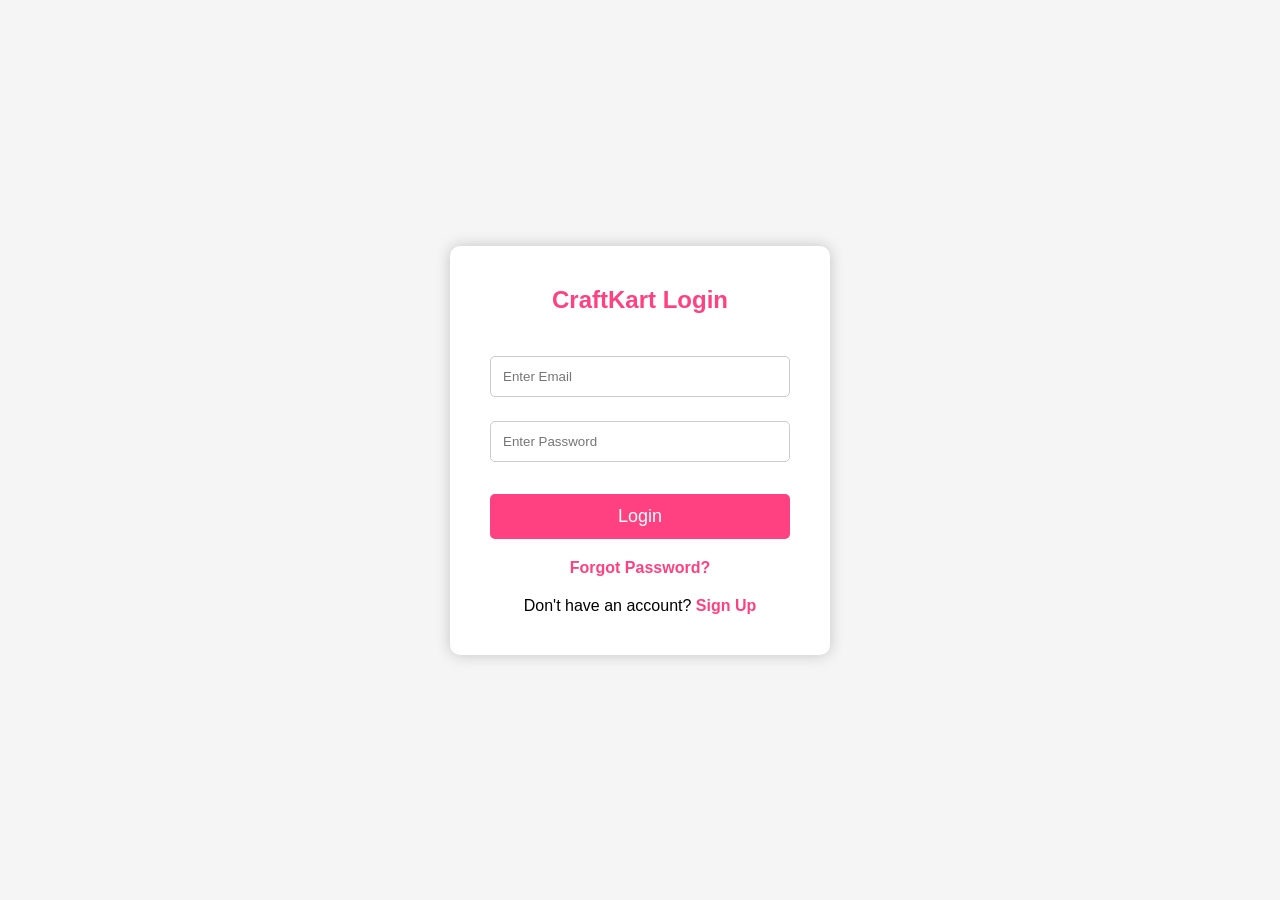
==== index.html @ 56753b93 "Add files via upload" ====
<!DOCTYPE html>
<html lang="en">
<head>
    <meta charset="UTF-8">
    <meta name="viewport" content="width=device-width, initial-scale=1.0">
    <title>CraftKart - Handmade Craft Store</title>
    <script>
    if (localStorage.getItem("loggedIn") !== "true") {
        window.location.href = "login.html";
    }
</script>

    <link rel="stylesheet" href="style.css">

    <!-- Font Awesome -->
    <link rel="stylesheet"
    href="https://cdnjs.cloudflare.com/ajax/libs/font-awesome/6.5.2/css/all.min.css">
</head>

<body class="home-page"></body>

<header>
    <div class="logo">
        <h2>CraftKart</h2>
    </div>

    <div class="search-box" style="position: relative;">
        <input type="text" id="searchInput" placeholder="Search handmade products...">
        <button><i class="fas fa-search"></i></button>
        <div id="searchResults" class="search-results-dropdown"></div>
    </div>

    <div class="icons">
        <a href="login.html">Login</a>
        <a href="cart.html">
    <i class="fas fa-shopping-cart"></i>
    <span id="cart-count">0</span>
</a>
    </div>
</header>
<nav class="navbar">
    <a href="#home">Home</a>
    <a href="products.html?category=decor">Home Decor</a>
    <a href="products.html?category=wallart">Wall Art</a>
    <a href="products.html?category=jewellary">Jewellery</a>
    <a href="products.html?category=gifts">Gift Items</a>
    <a href="products.html?category=candles">Candles</a>
    <a href="products.html?category=crochet">Crochet</a>
    <a href="contact.html">Contact</a>
    <button onclick="logout()" class="logout-btn">
    Logout
</button>
</nav>
<section id="products-section">

    <h2 id="category-title">Featured Handmade Products</h2>

    <div id="product-container" class="product-grid"></div>

</section>
<section id="home" class="banner">
    <h1>Beautiful Handmade Crafts</h1>
    <p>Unique products made with love ❤️</p>
    <button>Shop Now</button>
</section>
<section class="deals">

<h2>🔥 Today's Deals</h2>

<div class="deal-box">

<div class="deal-card">
<h3>50% OFF</h3>
<p>Handmade Candles</p>
</div>

<div class="deal-card">
<h3>30% OFF</h3>
<p>Wooden Decor</p>
</div>

<div class="deal-card">
<h3>Buy 2 Get 1</h3>
<p>Clay Pots</p>
</div>

</div>

</section>
<section class="products">

<h2>Featured Products</h2>

<div class="product-container">

<div class="product">
<img src="images/handmade vase.png" alt="">
<h3>Handmade Vase</h3>
<p>₹499</p>
<div class="rating">
⭐⭐⭐⭐☆
</div>
<button class="cart-btn"
onclick='addToCart({
    name: "Handmade Vase",
    price: "499",
    image: "images/handmade vase.png"
})'>
    Add to Cart
</button>
<button class="buy-btn" onclick="buyNow({
    name: 'Handmade Vase',
    price: '499',
    image: 'images/handmade vase.png'
})">
    Buy Now
</button>
</div>

<div class="product">
<img src="images/wooden lamp.jpg" alt="">
<h3>Wooden Lamp</h3>
<p>₹899</p>
<div class="rating">
⭐⭐⭐⭐☆
</div>
<button class="cart-btn"
onclick='addToCart({
    name: "Wooden Lamp",
    price: "899",
    image: "images/wooden lamp.jpg"
})'>
    Add to Cart
</button>
<button class="buy-btn" onclick="buyNow({
    name: 'Wooden Lamp',
    price: '899',
    image: 'images/wooden lamp.jpg'
})">
    Buy Now
</button>
</div>

<div class="product">
<img src="images/wall decoration.jpg" alt="">
<h3>Wall Decoration</h3>
<p>₹699</p>
<div class="rating">
⭐⭐⭐⭐☆
</div>
<button class="cart-btn"
onclick='addToCart({
    name: "Wall Decoration",
    price: "699",
    image: "images/wall decoration.jpg"
})'>
    Add to Cart
</button>
<button class="buy-btn" onclick="buyNow({
    name: 'Wall Decoration',
    price: '699',
    image: 'images/wall decoration.jpg'
})">
    Buy Now
</button>
</div>

<div class="product">
<img src="images/clay pot.png" alt="">
<h3>Clay Pot</h3>
<p>₹399</p>
<div class="rating">
⭐⭐⭐⭐☆
</div>
<button class="cart-btn"
onclick='addToCart({
    name: "Clay Pot",
    price: "399",
    image: "images/clay pot.png"
})'>
    Add to Cart
</button>
<button class="buy-btn" onclick="buyNow({
    name: 'Clay Pot',
    price: '399',
    image: 'images/clay pot.png'
})">
    Buy Now
</button>
</div>

<div class="product">
<img src="images/birthday item.jpeg" alt="">
<h3>Birthday Item</h3>
<p>₹449</p>
<div class="rating">
⭐⭐⭐⭐☆
</div>
<button class="cart-btn"
onclick='addToCart({
    name: "Birthday Item",
    price: "449",
    image: "images/birthday item.jpeg"
})'>
    Add to Cart
</button>
<button class="buy-btn" onclick="buyNow({
    name: 'Birthday Item',
    price: '449',
    image: 'images/birthday item.jpeg'
})">
    Buy Now
</button>
</div>

<div class="product">
<img src="images/bracelet.jpeg" alt="">
<h3>Bracelet</h3>
<p>₹299</p>
<div class="rating">
⭐⭐⭐⭐☆
</div>
<button class="cart-btn"
onclick='addToCart({
    name: "Bracelet",
    price: "299",
    image: "images/bracelet.jpeg"
})'>
    Add to Cart
</button>
<button class="buy-btn" onclick="buyNow('Bracelet', 299)">
    Buy Now
</button>
</div>

<div class="product">
<img src="images/canvas art.jpeg" alt="">
<h3>Canvas Art</h3>
<p>₹799</p>
<div class="rating">
⭐⭐⭐⭐☆
</div>
<button class="cart-btn"
onclick='addToCart({
    name: "Canvas Art",
    price: "799",
    image: "images/canvas art.jpeg"
})'>
    Add to Cart
</button>
<button class="buy-btn" onclick="buyNow('Canvas Art', 799)">
    Buy Now
</button>
</div>

<div class="product">
<img src="images/earrings.jpeg" alt="">
<h3>Earrings</h3>
<p>₹249</p>
<div class="rating">
⭐⭐⭐⭐☆
</div>
<button class="cart-btn"
onclick='addToCart({
    name: "Earrings",
    price: "249",
    image: "images/earrings.jpeg"
})'>
    Add to Cart
</button>
<button class="buy-btn" onclick="buyNow('Earrings', 249)">
    Buy Now
</button>
</div>

<div class="product">
<img src="images/handmade flower vase.jpeg" alt="">
<h3>Handmade Flower Vase</h3>
<p>₹499</p>
<div class="rating">
⭐⭐⭐⭐☆
</div>
<button class="cart-btn"
onclick='addToCart({
    name: "Handmade Flower Vase",
    price: "499",
    image: "images/handmade flower vase.jpeg"
})'>
    Add to Cart
</button>
<button class="buy-btn" onclick="buyNow('Handmade flower vase', 499)">
    Buy Now
</button>
</div>

<div class="product">
<img src="images/handmade gift.jpeg" alt="">
<h3>handmade Gift</h3>
<p>₹599</p>
<div class="rating">
⭐⭐⭐⭐☆
</div>
<button class="cart-btn"
onclick='addToCart({
    name: "Handmade Gift",
    price: "599",
    image: "images/handmade gift.jpeg"
})'>
    Add to Cart
</button>
<button class="buy-btn" onclick="buyNow('Handmade gift', 599)">
    Buy Now
</button>
</div>

<div class="product">
<img src="images/necklace.jpeg" alt="">
<h3>Necklace</h3>
<p>₹499</p>
<div class="rating">
⭐⭐⭐⭐☆
</div>
<button class="cart-btn"
onclick='addToCart({
    name: "Necklace",
    price: "499",
    image: "images/necklace.jpeg"
})'>
    Add to Cart
</button>
<button class="buy-btn" onclick="buyNow('Necklace', 499)">
    Buy Now
</button>
</div>

<div class="product">
<img src="images/showpiece.jpeg" alt="">
<h3>Showpiece</h3>
<p>₹399</p>
<div class="rating">
⭐⭐⭐⭐☆
</div>
<button class="cart-btn"
onclick='addToCart({
    name: "Showpiece",
    price: "399",
    image: "images/showpiece.jpeg"
})'>
    Add to Cart
</button>
<button class="buy-btn" onclick="buyNow('Showpiece', 399)">
    Buy Now
</button>
</div>

<div class="product">
<img src="images/special gift.jpeg" alt="">
<h3>Special Gift</h3>
<p>₹699</p>
<div class="rating">
⭐⭐⭐⭐☆
</div>
<button class="cart-btn"
onclick='addToCart({
    name: "Special Gift",
    price: "699",
    image: "images/special gift.jpeg"
})'>
    Add to Cart
</button>
<button class="buy-btn" onclick="buyNow('Special gift', 699)">
    Buy Now
</button>
</div>

<div class="product">
<img src="images/wall decor.jpeg" alt="">
<h3>Wall Decor</h3>
<p>₹599</p>
<div class="rating">
⭐⭐⭐⭐☆
</div>
<button class="cart-btn"
onclick='addToCart({
    name: "Wall Decor",
    price: "599",
    image: "images/wall decor.jpeg"
})'>
    Add to Cart
</button>
<button class="buy-btn" onclick="buyNow('Wall decor', 599)">
    Buy Now
</button>
</div>

<div class="product">
<img src="images/wall hanging.jpeg" alt="">
<h3>Wall Hanging</h3>
<p>₹699</p>
<div class="rating">
⭐⭐⭐⭐☆
</div>
<button class="cart-btn"
onclick='addToCart({
    name: "Wall Hanging",
    price: "699",
    image: "images/wall hanging.jpeg"
})'>
    Add to Cart
</button>
<button class="buy-btn" onclick="buyNow('Wall hanging', 699)">
    Buy Now
</button>
</div>

<div class="product">
<img src="images/wall painting.jpeg" alt="">
<h3>Wall Painting</h3>
<p>₹899</p>
<div class="rating">
⭐⭐⭐⭐☆
</div>
<button class="cart-btn"
onclick='addToCart({
    name: "Wall Painting",
    price: "899",
    image: "images/wall painting.jpeg"
})'>
    Add to Cart
</button>
<button class="buy-btn" onclick="buyNow('Wall painting', 899)">
    Buy Now
</button>
</div>

<div class="product">
<img src="images/handmade candle.jpeg" alt="">
<h3>Handle Candle</h3>
<p>₹299</p>
<div class="rating">
⭐⭐⭐⭐☆
</div>
<button class="cart-btn"
onclick='addToCart({
    name: "Handmade Candle",
    price: "299",
    image: "images/handmade candle.jpeg"
})'>
    Add to Cart
</button>
<button class="buy-btn" onclick="buyNow('Handmade candle', 299)">
    Buy Now
</button>
</div>

<div class="product">
<img src="images/flower candle.jpeg" alt="">
<h3>Flower Candle</h3>
<p>₹349</p>
<div class="rating">
⭐⭐⭐⭐☆
</div>
<button class="cart-btn"
onclick='addToCart({
    name: "Flower candle",
    price: "349",
    image: "images/flower candle.jpeg"
})'>
    Add to Cart
</button>
<button class="buy-btn" onclick="buyNow('Flower candle', 349)">
    Buy Now
</button>
</div>

<div class="product">
<img src="images/decorative candle.jpeg" alt="">
<h3>Decorative Candle</h3>
<p>₹399</p>
<div class="rating">
⭐⭐⭐⭐☆
</div>
<button class="cart-btn"
onclick='addToCart({
    name: "Decorative candle",
    price: "399",
    image: "images/decorative candle.jpeg"
})'>
    Add to Cart
</button>
<button class="buy-btn" onclick="buyNow('Decorative candle', 399)">
    Buy Now
</button>
</div>

<div class="product">
<img src="images/crochet flower.jpeg" alt="">
<h3>Crochet Flower</h3>
<p>₹249</p>
<div class="rating">
⭐⭐⭐⭐☆
</div>
<button class="cart-btn"
onclick='addToCart({
    name: "Crochet flower",
    price: "249",
    image: "images/croch flowe.jpeg"
})'>
    Add to Cart
</button>
<button class="buy-btn" onclick="buyNow('Crochet flower', 249)">
    Buy Now
</button>
</div>

<div class="product">
<img src="images/crochet teddy.jpeg" alt="">
<h3>Crochet Teddy</h3>
<p>₹599</p>
<div class="rating">
⭐⭐⭐⭐☆
</div>
<button class="cart-btn"
onclick='addToCart({
    name: "Crochet teddy",
    price: "599",
    image: "images/crochet teddy.jpeg"
})'>
    Add to Cart
</button>
<button class="buy-btn" onclick="buyNow('Crochet teddy', 599)">
    Buy Now
</button>
</div>

<div class="product">
<img src="images/crochet bag.jpeg" alt="">
<h3>Crochet Bag</h3>
<p>₹799</p>
<div class="rating">
⭐⭐⭐⭐☆
</div>
<button class="cart-btn"
onclick='addToCart({
    name: "Crochet bag",
    price: "799",
    image: "images/crochet bag.jpeg"
})'>
    Add to Cart
</button>
<button class="buy-btn" onclick="buyNow('Crochet bag', 799)">
    Buy Now
</button>
</div>
</div>

</section>

<script src="script.js"></script>

</body>
</html>
---- style.css ----
*{
    margin:0;
    padding:0;
    box-sizing:border-box;
    font-family:Arial, sans-serif;
}

body{
    background:#f5f5f5;
}

/* Header */

header{
    display:flex;
    justify-content:space-between;
    align-items:center;
    background:#ff4081;
    color:white;
    padding:15px 50px;
}

.logo h2{
    font-size:30px;
}

.search-box{
    display:flex;
}

.search-box input{
    width:350px;
    padding:10px;
    border:none;
    outline:none;
}

.search-box button{
    border:none;
    background:white;
    padding:10px 15px;
    cursor:pointer;
}

.icons a{
    color:white;
    text-decoration:none;
    margin-left:20px;
    font-size:18px;
}

/* Banner */

.banner{
    height:400px;
    background:linear-gradient(to right,#ff4081,#ff9800);
    color:white;
    display:flex;
    flex-direction:column;
    justify-content:center;
    align-items:center;
    text-align:center;
}

.banner h1{
    font-size:50px;
}

.banner p{
    font-size:22px;
    margin:20px;
}

.banner button{
    padding:12px 30px;
    border:none;
    border-radius:5px;
    background:white;
    color:#ff4081;
    font-size:18px;
    cursor:pointer;
}

/* Products */

.products{
    padding:50px;
}

.products h2{
    text-align:center;
    margin-bottom:40px;
}

.product-container{
    display:flex;
    gap:30px;
    justify-content:center;
    flex-wrap:wrap;
}

.product{
    background:white;
    width:250px;
    border-radius:10px;
    overflow:hidden;
    box-shadow:0 0 10px rgba(0,0,0,.2);
    text-align:center;
    padding-bottom:20px;
    transition:.3s;
}

.product:hover{
    transform:translateY(-8px);
}

.product img{
    width:100%;
    height:220px;
    object-fit:cover;
}

.product h3{
    margin:15px 0;
}

.product p{
    color:#ff4081;
    font-size:20px;
    margin-bottom:15px;
}

.product button{
    background:#ff4081;
    color:white;
    border:none;
    padding:10px 20px;
    cursor:pointer;
    border-radius:5px;
}

.product button:hover{
    background:#e91e63;
}
.category-bar{
    background:white;
    display:flex;
    justify-content:center;
    gap:30px;
    padding:15px;
    box-shadow:0 2px 5px rgba(0,0,0,0.1);
}

.category-bar a{
    text-decoration:none;
    color:#333;
    font-weight:bold;
    transition:0.3s;
}

.category-bar a:hover{
    color:#ff4081;
}
/* Today's Deals */

.deals{
    padding:40px;
    background:#fff;
}

.deals h2{
    text-align:center;
    margin-bottom:30px;
}

.deal-box{
    display:flex;
    justify-content:center;
    gap:25px;
    flex-wrap:wrap;
}

.deal-card{
    width:250px;
    background:linear-gradient(135deg,#ff4081,#ff9800);
    color:white;
    padding:30px;
    border-radius:12px;
    text-align:center;
    transition:.3s;
    cursor:pointer;
}

.deal-card:hover{
    transform:scale(1.05);
}
.rating{
    color:#f7b500;
    font-size:18px;
    margin-bottom:10px;
}
#cart-count{
    background:red;
    color:white;
    padding:2px 7px;
    border-radius:50%;
    font-size:12px;
    margin-left:5px;
}
/* Login Page */

.login-container{
height:100vh;
display:flex;
justify-content:center;
align-items:center;
background:#f5f5f5;
}

.login-box{
width:380px;
background:white;
padding:40px;
border-radius:10px;
box-shadow:0 0 15px rgba(0,0,0,.2);
text-align:center;
}

.login-box h2{
margin-bottom:30px;
color:#ff4081;
}

.login-box input{
width:100%;
padding:12px;
margin:12px 0;
border:1px solid #ccc;
border-radius:5px;
}

.login-box button{
width:100%;
padding:12px;
background:#ff4081;
color:white;
border:none;
border-radius:5px;
font-size:18px;
cursor:pointer;
}

.login-box button:hover{
background:#e91e63;
}

.login-box p{
margin-top:20px;
}

.login-box a{
text-decoration:none;
color:#ff4081;
font-weight:bold;
}
#products-section {
    padding: 50px 8%;
    background: #fff;
    text-align: center;
}

#category-title {
    font-size: 32px;
    margin-bottom: 30px;
    color: #333;
}

.product-grid {
    display: grid;
    grid-template-columns: repeat(3, 1fr);
    gap: 25px;
}

.product-card {
    background: white;
    border-radius: 15px;
    padding: 15px;
    box-shadow: 0 4px 15px rgba(0,0,0,0.15);
    transition: 0.3s;
}

.product-card:hover {
    transform: translateY(-8px);
}

.product-card img {
    width: 100%;
    height: 230px;
    object-fit: cover;
    border-radius: 12px;
}

.product-card h3 {
    margin: 15px 0 8px;
    font-size: 20px;
}

.price {
    font-size: 20px;
    font-weight: bold;
    color: #e75480;
}

.product-card button {
    border: none;
    background: #e75480;
    color: white;
    padding: 10px 20px;
    border-radius: 8px;
    cursor: pointer;
    font-size: 15px;
}

.product-card button:hover {
    background: #d63d6b;
}

.contact-box {
    padding: 40px;
    background: #fff0f5;
    border-radius: 15px;
    font-size: 18px;
}
.search-results-dropdown {
    position: absolute;
    top: 100%;
    left: 0;
    width: 100%;
    background: #ffffff;
    box-shadow: 0 4px 8px rgba(0,0,0,0.1);
    border-radius: 0 0 8px 8px;
    z-index: 1000;
    max-height: 250px;
    overflow-y: auto;
}

.search-item {
    padding: 10px 15px;
    cursor: pointer;
    border-bottom: 1px solid #eee;
    color: #333;
}

.search-item:hover {
    background-color: #f5f5f5;
}
.navbar {
    display: flex;
    justify-content: flex-start; /* ya center */
    align-items: center;
    gap: 10px; /* Links ke beech spacing badhane ke liye ise 25px ya 30px bhi kar sakte hain */
    padding: 10px 10px; /* Navbar ke andar upar-niche aur side me jagah dene ke liye */
}
.navbar a {
    text-decoration: none; /* Underline hatane ke liye (optional) */
    color: #333;           /* Text color */
    padding: 8px 10px;     /* Left-right me 15px ki spacing dega */
    display: inline-block;
}
/* Apni CSS file mein ise add karein */
.navbar {
    background-color: #87CEEB !important; /* Sky Blue hex code */
}
.navbar a:hover {
    color: red;
}
.buy-btn {
    background-color: #ff1493;
    color: white;
    border: none;
    padding: 10px 25px;
    margin-top: 8px;
    border-radius: 5px;
    cursor: pointer;
    font-size: 16px;
}

.buy-btn:hover {
    background-color: #e60073;
}
/* Cart Product Size */
.cart-item {
    display: flex;
    align-items: center;
    gap: 20px;
    padding: 15px;
    margin-bottom: 15px;
}

.cart-item img {
    width: 200px;
    height: 170px;
    object-fit: cover;
    border-radius: 10px;
}

.cart-info {
    flex: 1;
}

.cart-info h3 {
    margin: 0 0 8px;
    font-size: 20px;
}
.logout-btn {
    background: #e74c3c;
    color: white;
    border: none;
    padding: 8px 15px;
    border-radius: 6px;
    cursor: pointer;
    font-size: 15px;
    margin-left: 10px;
}

.logout-btn:hover {
    background: #c0392b;
}
.contact-page {
    padding: 40px 20px;
    text-align: center;
}

.contact-container {
    max-width: 800px;
    margin: 30px auto;
    display: flex;
    gap: 30px;
    justify-content: center;
}

.contact-info,
.contact-form {
    flex: 1;
    padding: 25px;
    border-radius: 10px;
    background: #f8f8f8;
}

.contact-form input,
.contact-form textarea {
    width: 100%;
    box-sizing: border-box;
    padding: 12px;
    margin: 8px 0;
    border: 1px solid #ccc;
    border-radius: 6px;
}

.contact-form textarea {
    height: 120px;
    resize: none;
}

.contact-form button {
    padding: 10px 20px;
    border: none;
    border-radius: 6px;
    cursor: pointer;
}
.contact-page {
    min-height: 100vh;
    padding: 50px 20px;
    text-align: center;

    background-image: url("images/contact-bg.png");
    background-size: cover;
    background-position: center;
    background-repeat: no-repeat;
    background-attachment: fixed;
}
.contact-info {
   background: rgba(255, 255, 255, 0.30);
    padding: 30px;
    border-radius: 15px;
    box-shadow: 0 8px 25px rgba(0, 0, 0, 0.15);
    backdrop-filter: blur(5px);
}

.contact-info h3 {
    color: #7b4b2a;
    font-size: 25px;
    margin-bottom: 20px;
}

.contact-info p {
    color: #4a3525;
    font-size: 17px;
    margin: 15px 0;
}
.contact-form input,
.contact-form textarea {
    background: rgba(255, 255, 255, 0.45);
    border: 1px solid rgba(120, 90, 60, 0.4);
    color: #333;
}

.contact-form input::placeholder,
.contact-form textarea::placeholder {
    color: #555;
}
.contact-form {
    background: rgba(255, 255, 255, 0.45);
    backdrop-filter: blur(5px);
}
/* CraftKart Category Background */

.category-background {
    background-image: url("images/craft-bg.png");
    background-size: cover;
    background-position: center;
    background-repeat: no-repeat;
    padding: 40px 20px;
    border-radius: 15px;
}
/* Only Home Page Background */
body.home-page {
    background-image: url("images/craft-bg.png");
    background-size: cover;
    background-position: center;
    background-repeat: no-repeat;
    background-attachment: fixed;
}
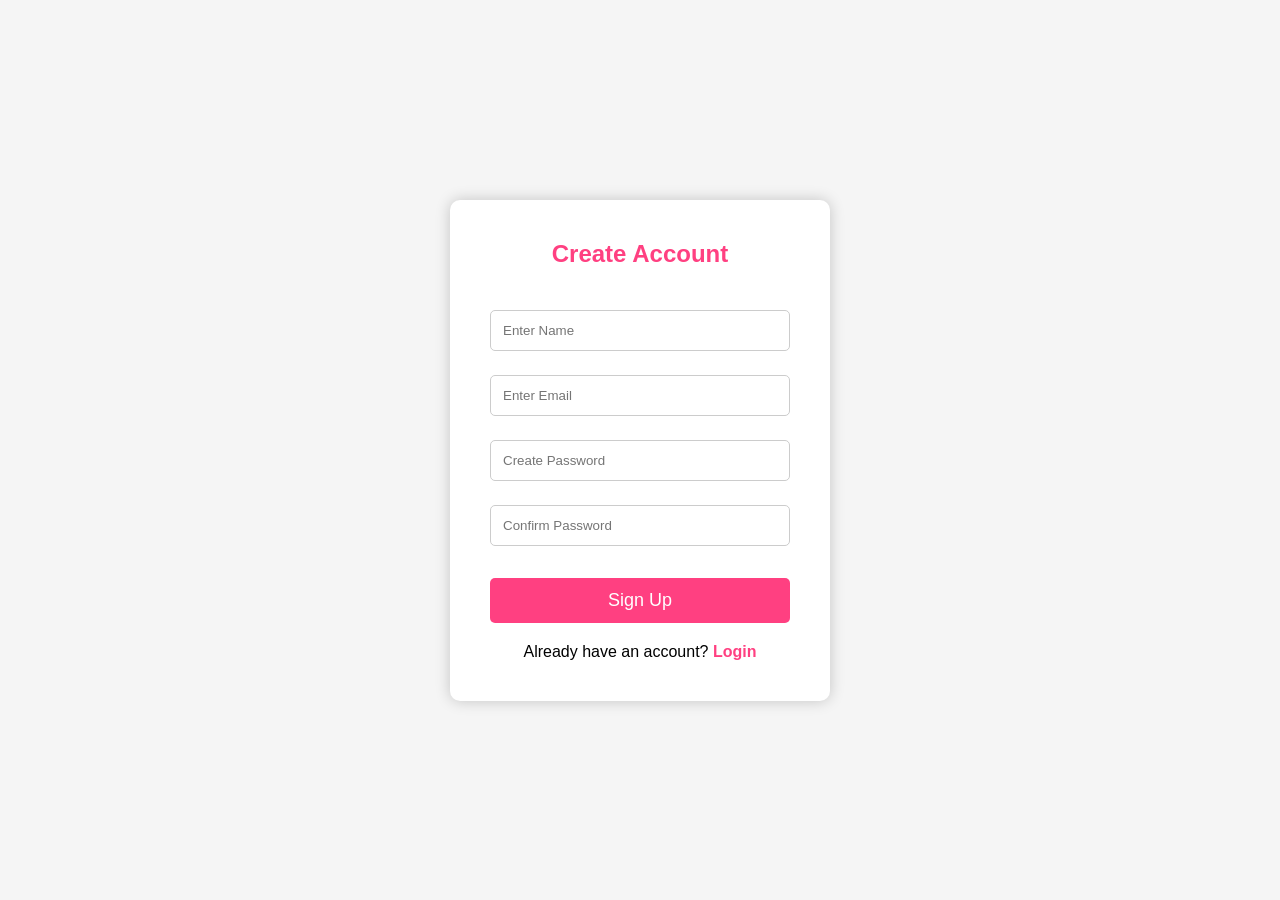
==== commit 057eec0d: "Update index.html" ====
--- a/index.html
+++ b/index.html
@@ -5,7 +5,13 @@
     <meta name="viewport" content="width=device-width, initial-scale=1.0">
     <title>CraftKart - Handmade Craft Store</title>
     <script>
-    if (localStorage.getItem("loggedIn") !== "true") {
+    const savedUser = localStorage.getItem("craftkartUser");
+    const loggedIn = localStorage.getItem("craftkartLoggedIn");
+
+    if (!savedUser) {
+        window.location.href = "signup.html";
+    } 
+    else if (loggedIn !== "true") {
         window.location.href = "login.html";
     }
 </script>
@@ -559,4 +565,4 @@
 <script src="script.js"></script>
 
 </body>
-</html>+</html>
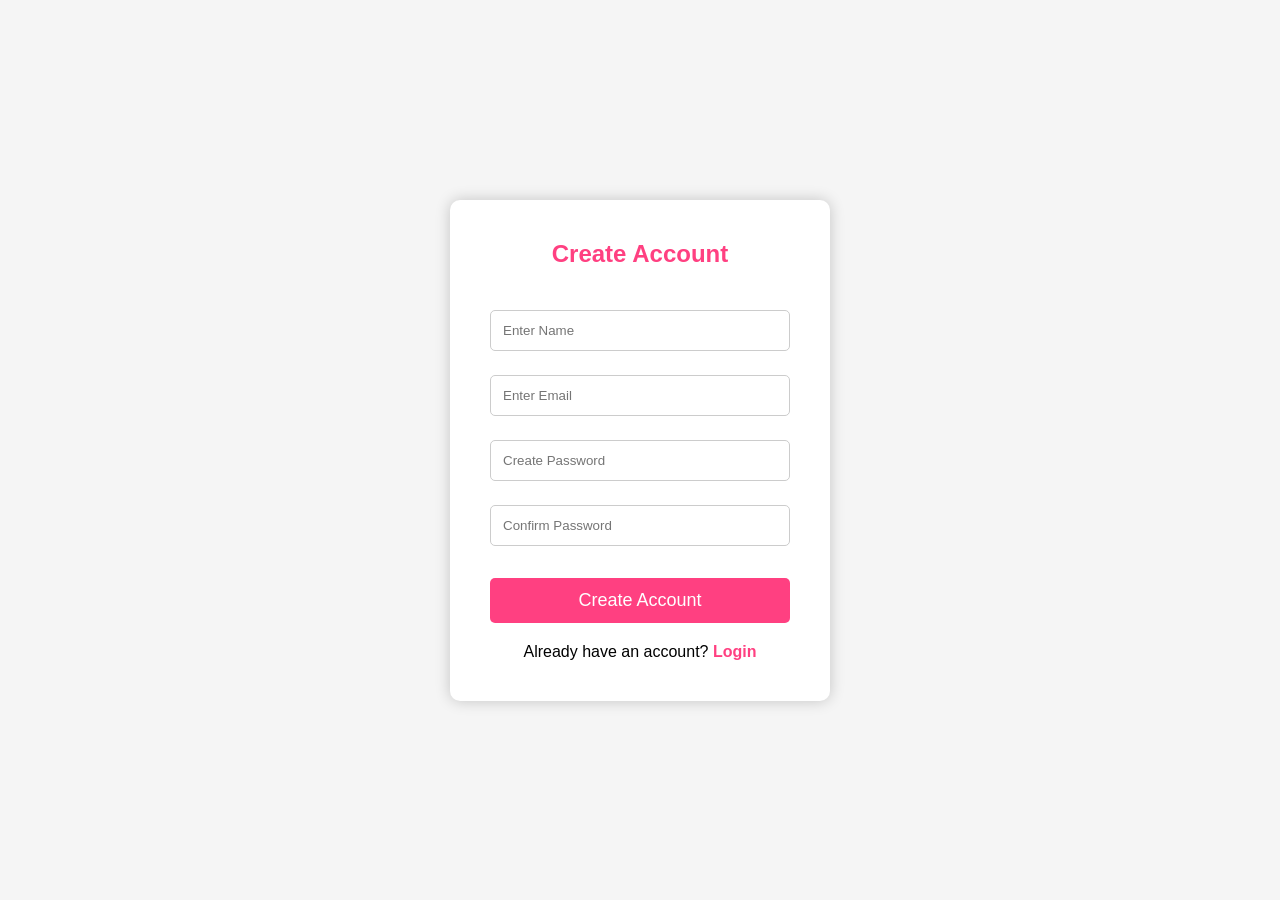
==== commit 1e323140: "Update greeting from 'Hello' to 'Goodbye'" ====
--- a/index.html
+++ b/index.html
@@ -5,15 +5,22 @@
     <meta name="viewport" content="width=device-width, initial-scale=1.0">
     <title>CraftKart - Handmade Craft Store</title>
     <script>
-    const savedUser = localStorage.getItem("craftkartUser");
-    const loggedIn = localStorage.getItem("craftkartLoggedIn");
+
+    const savedUser =
+        localStorage.getItem("craftkartUser");
+
+    const loggedIn =
+        localStorage.getItem("craftkartLoggedIn");
 
     if (!savedUser) {
-        window.location.href = "signup.html";
-    } 
-    else if (loggedIn !== "true") {
-        window.location.href = "login.html";
+
+        window.location.replace("signup.html");
+
+    } else if (loggedIn !== "true") {
+
+        window.location.replace("login.html");
     }
+
 </script>
 
     <link rel="stylesheet" href="style.css">
